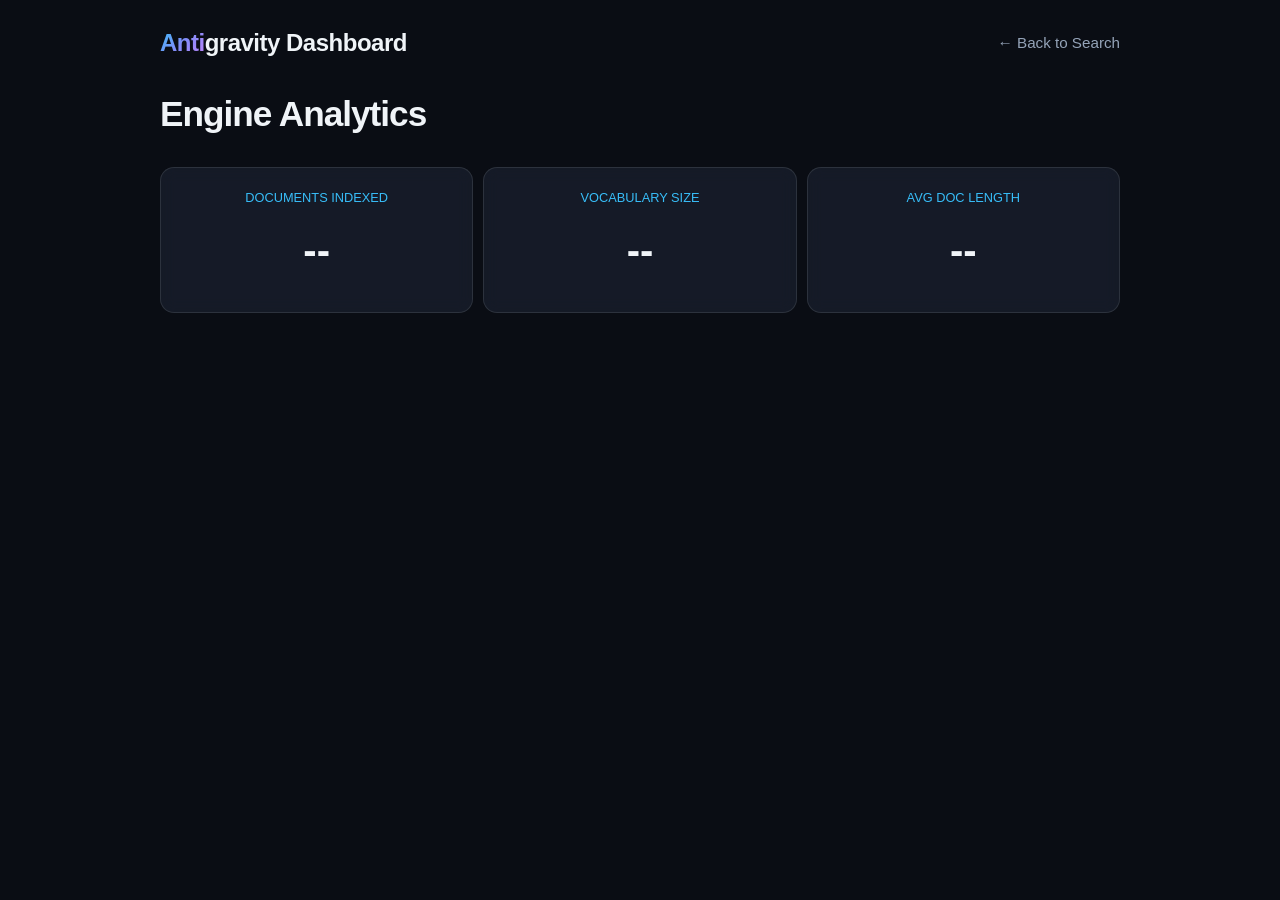
==== frontend/dashboard.html @ 0c5b2430 "Implement engine analytics dashboard showing live document count, vocabulary size, and average lengt" ====
<!DOCTYPE html>
<html lang="en">
<head>
    <meta charset="UTF-8">
    <meta name="viewport" content="width=device-width, initial-scale=1.0">
    <title>Engine Dashboard - Antigravity</title>
    <link rel="stylesheet" href="style.css">
</head>
<body class="dark-theme">
    <div class="app-container">
        <header class="app-header">
            <div class="logo"><span class="logo-accent">Anti</span>gravity Dashboard</div>
            <nav class="header-nav">
                <a href="index.html" class="nav-link">&larr; Back to Search</a>
            </nav>
        </header>

        <main class="main-content">
            <h1 class="hero-title" style="font-size: 2.2rem; margin-bottom: 24px;">Engine Analytics</h1>
            <div class="quick-tags" style="justify-content: flex-start; margin-bottom: 30px;">
                <div class="result-card" style="flex: 1; text-align: center;">
                    <div class="result-domain">DOCUMENTS INDEXED</div>
                    <h2 id="dashDocCount" style="font-size: 2.5rem; margin: 10px 0;">--</h2>
                </div>
                <div class="result-card" style="flex: 1; text-align: center;">
                    <div class="result-domain">VOCABULARY SIZE</div>
                    <h2 id="dashVocabSize" style="font-size: 2.5rem; margin: 10px 0;">--</h2>
                </div>
                <div class="result-card" style="flex: 1; text-align: center;">
                    <div class="result-domain">AVG DOC LENGTH</div>
                    <h2 id="dashAvgDocLen" style="font-size: 2.5rem; margin: 10px 0;">--</h2>
                </div>
            </div>
        </main>
    </div>
    <script>
        fetch('/api/v1/index/stats')
            .then(r => r.json())
            .then(data => {
                document.getElementById('dashDocCount').textContent = data.doc_count;
                document.getElementById('dashVocabSize').textContent = data.vocab_size;
                document.getElementById('dashAvgDocLen').textContent = data.avg_doc_len;
            });
    </script>
</body>
</html>
---- frontend/style.css ----
/* Antigravity Design System */
:root {
    --font-sans: 'Outfit', -apple-system, BlinkMacSystemFont, "Segoe UI", Roboto, sans-serif;
    --bg-primary: #0a0d14;
    --bg-secondary: #121722;
    --bg-card: rgba(26, 33, 48, 0.7);
    --border-color: rgba(255, 255, 255, 0.1);
    --text-primary: #f0f4f8;
    --text-secondary: #94a3b8;
    --text-muted: #64748b;
    --accent: #38bdf8;
    --accent-glow: rgba(56, 189, 248, 0.25);
    --accent-gradient: linear-gradient(135deg, #38bdf8 0%, #818cf8 50%, #c084fc 100%);
    --card-shadow: 0 10px 30px rgba(0, 0, 0, 0.4);
    --transition: all 0.25s cubic-bezier(0.16, 1, 0.3, 1);
}

.light-theme {
    --bg-primary: #f8fafc;
    --bg-secondary: #f1f5f9;
    --bg-card: rgba(255, 255, 255, 0.85);
    --border-color: rgba(0, 0, 0, 0.08);
    --text-primary: #0f172a;
    --text-secondary: #475569;
    --text-muted: #94a3b8;
    --accent: #0284c7;
    --accent-glow: rgba(2, 132, 199, 0.2);
    --card-shadow: 0 10px 30px rgba(0, 0, 0, 0.06);
}

* {
    box-sizing: border-box;
    margin: 0;
    padding: 0;
}

body {
    font-family: var(--font-sans);
    background-color: var(--bg-primary);
    color: var(--text-primary);
    line-height: 1.6;
    transition: background-color 0.3s ease, color 0.3s ease;
    min-height: 100vh;
}

.app-container {
    max-width: 1000px;
    margin: 0 auto;
    padding: 24px 20px;
    display: flex;
    flex-direction: column;
    min-height: 100vh;
}

/* Header */
.app-header {
    display: flex;
    justify-content: space-between;
    align-items: center;
    padding-bottom: 24px;
}

.logo {
    font-size: 1.5rem;
    font-weight: 700;
    letter-spacing: -0.5px;
}

.logo-accent {
    background: var(--accent-gradient);
    -webkit-background-clip: text;
    -webkit-text-fill-color: transparent;
}

.header-nav {
    display: flex;
    gap: 16px;
    align-items: center;
}

.nav-link {
    color: var(--text-secondary);
    text-decoration: none;
    font-size: 0.95rem;
    font-weight: 500;
    transition: var(--transition);
}

.nav-link:hover {
    color: var(--accent);
}

.theme-btn {
    background: var(--bg-card);
    border: 1px solid var(--border-color);
    padding: 8px 12px;
    border-radius: 8px;
    cursor: pointer;
    font-size: 1rem;
    transition: var(--transition);
}

.theme-btn:hover {
    transform: scale(1.05);
}

/* Hero Section */
.hero-section {
    text-align: center;
    padding: 60px 0 40px;
    transition: var(--transition);
}

.hero-title {
    font-size: 3rem;
    font-weight: 700;
    letter-spacing: -1px;
    margin-bottom: 12px;
}

.gradient-text {
    background: var(--accent-gradient);
    -webkit-background-clip: text;
    -webkit-text-fill-color: transparent;
}

.hero-subtitle {
    color: var(--text-secondary);
    font-size: 1.15rem;
    max-width: 600px;
    margin: 0 auto 36px;
}

/* Search Box */
.search-box-container {
    position: relative;
    max-width: 680px;
    margin: 0 auto;
}

.search-form {
    display: flex;
    gap: 10px;
    background: var(--bg-card);
    backdrop-filter: blur(12px);
    border: 1px solid var(--border-color);
    padding: 6px;
    border-radius: 16px;
    box-shadow: var(--card-shadow);
    transition: var(--transition);
}

.search-form:focus-within {
    border-color: var(--accent);
    box-shadow: 0 0 0 4px var(--accent-glow);
}

.input-wrapper {
    display: flex;
    align-items: center;
    flex: 1;
    padding-left: 14px;
    position: relative;
}

.search-icon {
    font-size: 1.1rem;
    margin-right: 10px;
    opacity: 0.7;
}

#searchInput {
    width: 100%;
    background: transparent;
    border: none;
    outline: none;
    font-size: 1.05rem;
    color: var(--text-primary);
    font-family: inherit;
}

.clear-btn {
    background: none;
    border: none;
    color: var(--text-muted);
    font-size: 1.3rem;
    cursor: pointer;
    padding: 0 10px;
}

.clear-btn:hover {
    color: var(--text-primary);
}

.search-submit-btn {
    background: var(--accent-gradient);
    color: white;
    border: none;
    padding: 12px 24px;
    border-radius: 12px;
    font-size: 1rem;
    font-weight: 600;
    cursor: pointer;
    transition: var(--transition);
}

.search-submit-btn:hover {
    opacity: 0.95;
    transform: translateY(-1px);
}

/* Autocomplete Dropdown */
.autocomplete-dropdown {
    position: absolute;
    top: calc(100% + 8px);
    left: 0;
    right: 0;
    background: var(--bg-card);
    backdrop-filter: blur(16px);
    border: 1px solid var(--border-color);
    border-radius: 14px;
    box-shadow: var(--card-shadow);
    z-index: 100;
    overflow: hidden;
    text-align: left;
}

.autocomplete-item {
    padding: 12px 18px;
    cursor: pointer;
    font-size: 0.95rem;
    color: var(--text-primary);
    display: flex;
    align-items: center;
    gap: 10px;
    transition: background 0.15s;
}

.autocomplete-item:hover, .autocomplete-item.active {
    background: rgba(56, 189, 248, 0.12);
}

/* Quick Tags */
.quick-tags {
    margin-top: 24px;
    display: flex;
    justify-content: center;
    align-items: center;
    gap: 10px;
    flex-wrap: wrap;
}

.tag-label {
    color: var(--text-muted);
    font-size: 0.9rem;
}

.tag-btn {
    background: var(--bg-secondary);
    border: 1px solid var(--border-color);
    color: var(--text-secondary);
    padding: 6px 14px;
    border-radius: 20px;
    font-size: 0.85rem;
    cursor: pointer;
    transition: var(--transition);
}

.tag-btn:hover {
    border-color: var(--accent);
    color: var(--text-primary);
}

/* Results Section */
.results-section {
    margin-top: 30px;
}

.results-meta {
    display: flex;
    justify-content: space-between;
    align-items: center;
    padding-bottom: 16px;
    border-bottom: 1px solid var(--border-color);
    margin-bottom: 24px;
}

.results-stats {
    font-size: 0.9rem;
    color: var(--text-muted);
}

.ranker-selector select {
    background: var(--bg-secondary);
    color: var(--text-primary);
    border: 1px solid var(--border-color);
    padding: 6px 12px;
    border-radius: 8px;
    outline: none;
    font-family: inherit;
}

.results-list {
    display: flex;
    flex-direction: column;
    gap: 20px;
}

.result-card {
    background: var(--bg-card);
    backdrop-filter: blur(8px);
    border: 1px solid var(--border-color);
    padding: 20px 24px;
    border-radius: 14px;
    transition: var(--transition);
}

.result-card:hover {
    border-color: var(--accent);
    transform: translateY(-2px);
    box-shadow: var(--card-shadow);
}

.result-domain {
    font-size: 0.8rem;
    color: var(--accent);
    margin-bottom: 4px;
    font-weight: 500;
}

.result-title a {
    color: var(--text-primary);
    text-decoration: none;
    font-size: 1.25rem;
    font-weight: 600;
    transition: color 0.2s;
}

.result-title a:hover {
    color: var(--accent);
}

.result-snippet {
    color: var(--text-secondary);
    font-size: 0.95rem;
    margin-top: 8px;
}

.result-snippet em, .result-snippet mark {
    background: rgba(56, 189, 248, 0.2);
    color: var(--accent);
    font-style: normal;
    font-weight: 600;
    padding: 1px 4px;
    border-radius: 4px;
}

.result-footer {
    display: flex;
    justify-content: space-between;
    margin-top: 12px;
    font-size: 0.8rem;
    color: var(--text-muted);
}

.pagination-container {
    display: flex;
    justify-content: center;
    align-items: center;
    gap: 16px;
    margin: 40px 0;
}

.page-btn {
    background: var(--bg-card);
    border: 1px solid var(--border-color);
    color: var(--text-primary);
    padding: 8px 16px;
    border-radius: 8px;
    cursor: pointer;
    font-family: inherit;
    transition: var(--transition);
}

.page-btn:hover:not(:disabled) {
    border-color: var(--accent);
}

.page-btn:disabled {
    opacity: 0.4;
    cursor: not-allowed;
}

.hidden {
    display: none !important;
}

.app-footer {
    margin-top: auto;
    text-align: center;
    padding-top: 40px;
    font-size: 0.85rem;
    color: var(--text-muted);
}
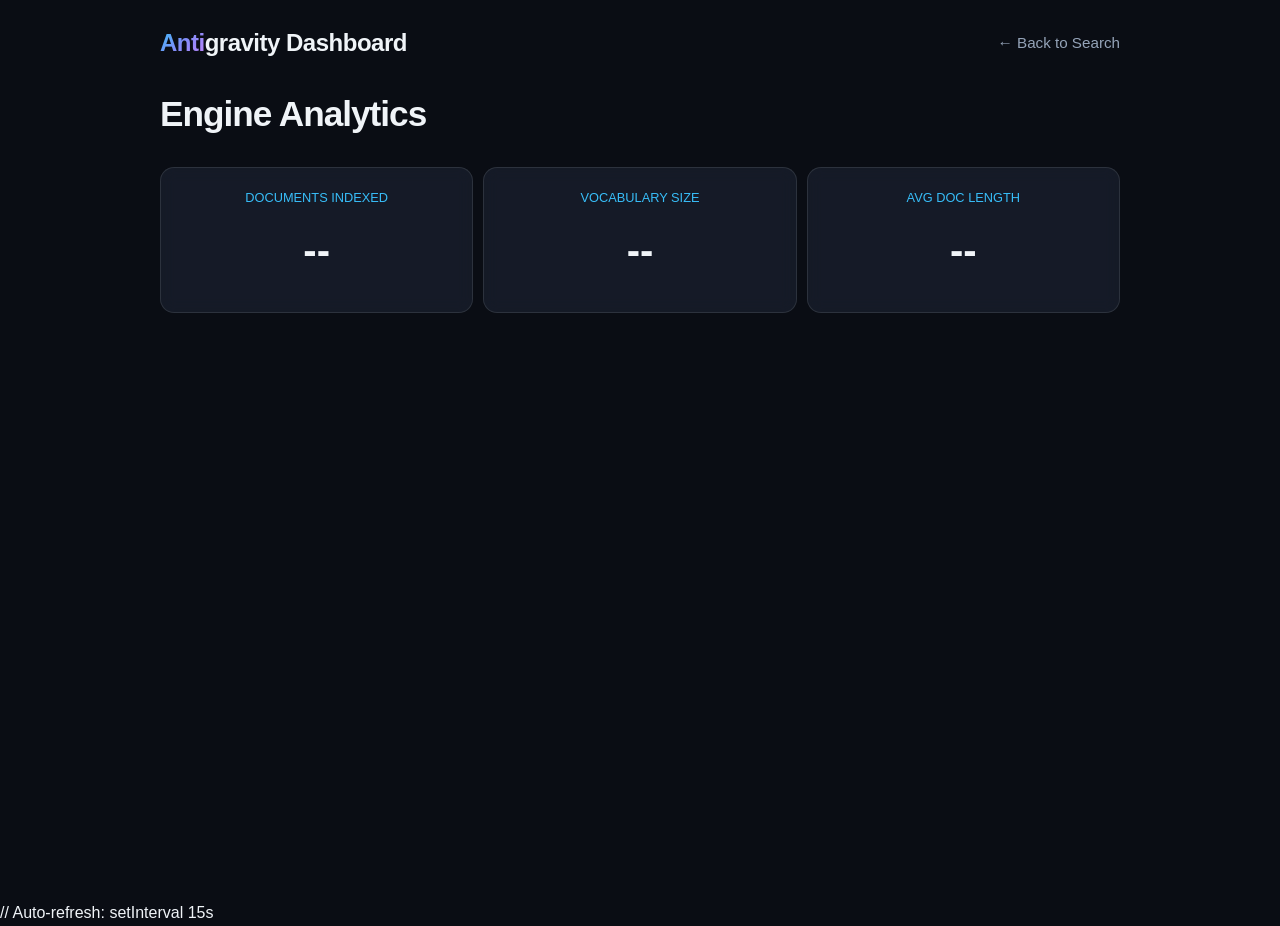
==== commit e39f578b: "Add dashboard auto-refresh interval every 15 seconds" ====
--- a/frontend/dashboard.html
+++ b/frontend/dashboard.html
@@ -44,3 +44,4 @@
     </script>
 </body>
 </html>
+// Auto-refresh: setInterval 15s
--- a/frontend/style.css
+++ b/frontend/style.css
@@ -402,3 +402,5 @@
     font-size: 0.85rem;
     color: var(--text-muted);
 }
+/* Responsive breakpoints @media (max-width: 640px) */
+/* Animation: @keyframes shimmer */
